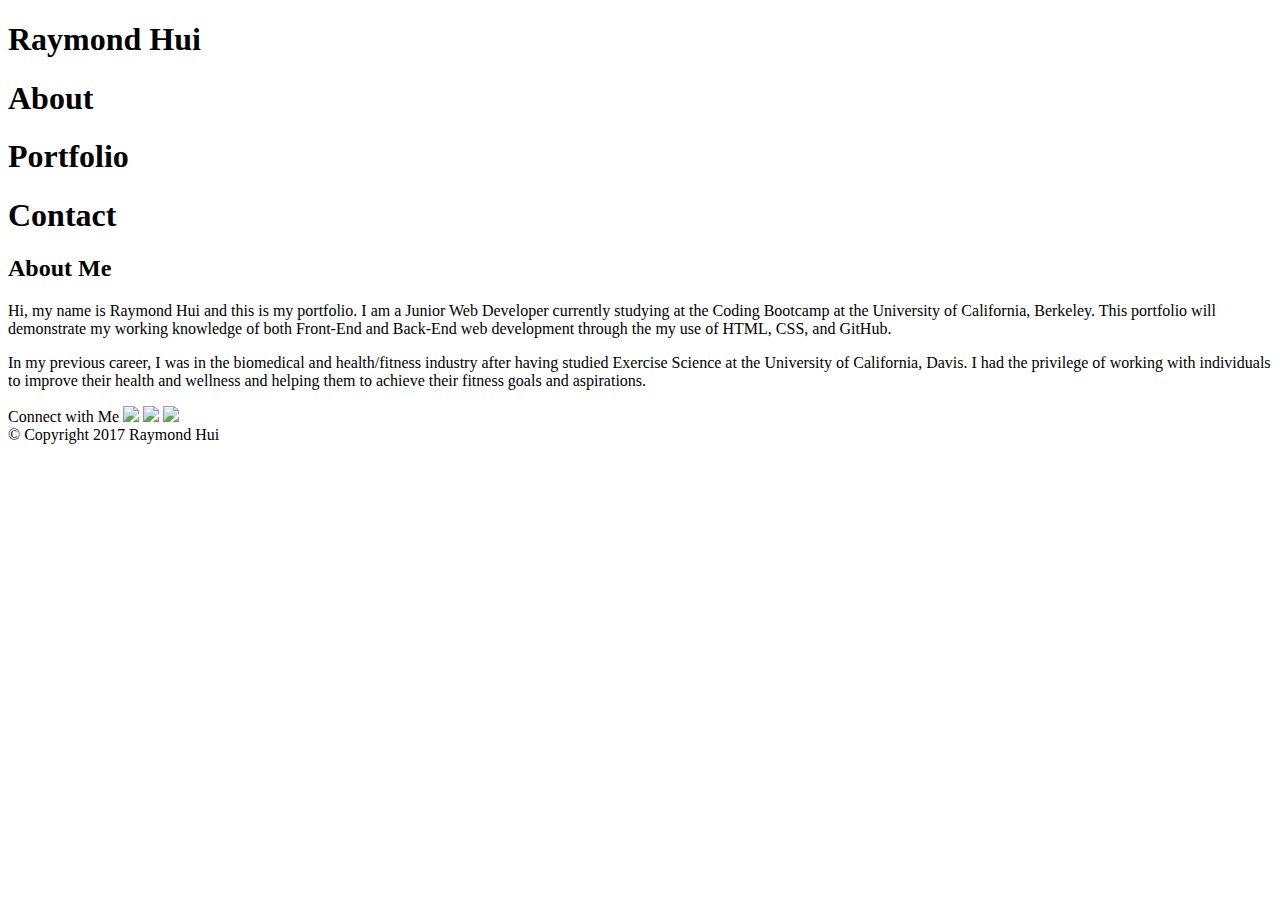
==== index.html @ 810867ad "index.html complete" ====
<!DOCTYPE html>
<html>
<head>
	<title>Basic Portfolio</title>
</head>

	<header>
		<h1>Raymond Hui</h1>

		<h1>About</h1> <h1>Portfolio</h1> <h1>Contact</h1>

	</header>


<body>
	<h2>About Me</h2>

	<p>Hi, my name is Raymond Hui and this is my portfolio. I am a Junior Web Developer currently studying at the Coding Bootcamp at the University of California, Berkeley. This portfolio will demonstrate my working knowledge of both Front-End and Back-End web development through the my use of HTML, CSS, and GitHub.</p>

	<p>In my previous career, I was in the biomedical and health/fitness industry after having studied Exercise Science at the University of California, Davis. I had the privilege of working with individuals to improve their health and wellness and helping them to achieve their fitness goals and aspirations.</p> 
</body>

<aside>Connect with Me
	<img src ="Linkedin">
	<img src ="GitHub">
	<img src ="StackOverflow">
</aside>


<footer> &copy; Copyright 2017 Raymond Hui </footer>

</html>
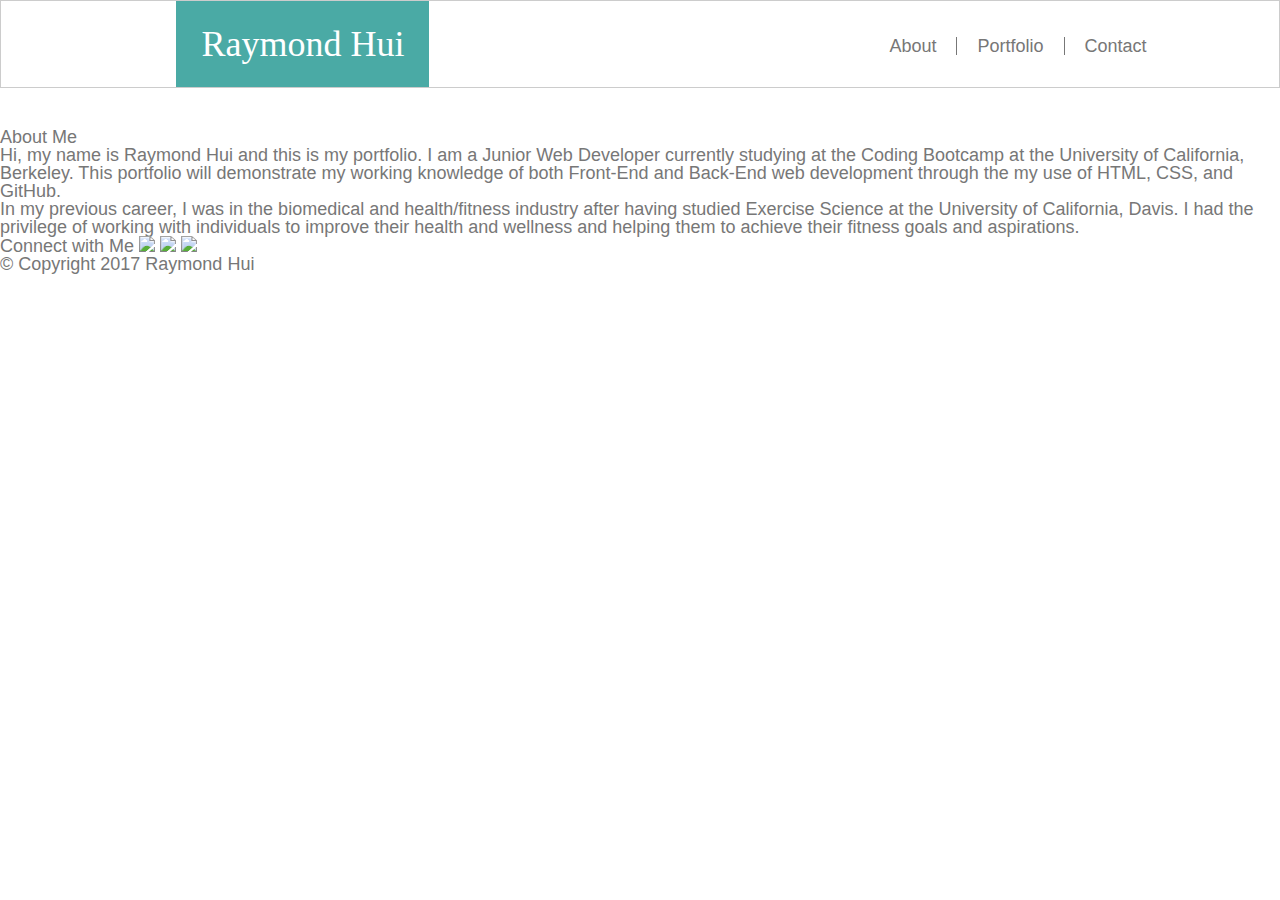
==== commit 1d95fa8c: "changes to .css" ====
--- a/index.html
+++ b/index.html
@@ -2,18 +2,24 @@
 <html>
 <head>
 	<title>Basic Portfolio</title>
+
+	<link rel="stylesheet" href="./assets/css/reset.css">
+	<link rel="stylesheet" href="./assets/css/style.css">
+
 </head>
 
 	<header>
 		<h1>Raymond Hui</h1>
 
-		<h1>About</h1> <h1>Portfolio</h1> <h1>Contact</h1>
+		<a class="about" href="#">About</a>
+		<a class="portfolio" href="#">Portfolio</a>
+		<a class="contact" href="#">Contact</a>
 
 	</header>
 
 
 <body>
-	<h2>About Me</h2>
+	<h3>About Me</h3>
 
 	<p>Hi, my name is Raymond Hui and this is my portfolio. I am a Junior Web Developer currently studying at the Coding Bootcamp at the University of California, Berkeley. This portfolio will demonstrate my working knowledge of both Front-End and Back-End web development through the my use of HTML, CSS, and GitHub.</p>
 
--- a/assets/css/style.css
+++ b/assets/css/style.css
@@ -0,0 +1,75 @@
+body{
+	font-family: 'Arial', 'Helvetica Neue', Helvetica, sans-serif;
+	font-size: 18px;
+	color:#777777;
+}
+
+header{
+	background:#ffffff;
+	padding:43px;
+	border-style: solid;
+	border-color: #cccccc;
+	border-width: 1px; 
+	margin-top: 0px;
+	position:relative;
+	font-family: 'Georgia', Times, 'Times New Roman', serif;
+	margin-bottom: 40px;
+}
+
+a{
+	text-decoration:none;
+}
+
+
+h1{
+
+	float: left;
+	font-size: 36px;
+	padding: 25px;
+	background: #4aaaa5;
+	color: white;
+	margin-left: 11.11%;
+	margin-top: -43px;
+	
+}
+
+.about{
+	font-family: 'Arial', 'Helvetica Neue', Helvetica, sans-serif;
+	font-size: 18px;
+	float:left;
+	position: relative;
+	bottom:7px;
+	left:460px;
+	color:#777777;
+
+
+
+}
+
+.portfolio{
+	font-family: 'Arial', 'Helvetica Neue', Helvetica, sans-serif;
+	float:left;
+	font-size: 18px;
+	position: relative;
+	bottom:7px;
+	left:480px;
+	padding-left: 20px;
+	padding-right: 20px;
+	border-style: solid;
+	border-left-width: 1px;
+	border-right-width: 1px;
+	color:#777777;
+
+}
+
+.contact{
+	font-family: 'Arial', 'Helvetica Neue', Helvetica, sans-serif;
+	font-size: 18px;
+	float:left;
+	position: relative;
+	bottom:7px;
+	left: 500px;
+	color:#777777;
+}
+
+
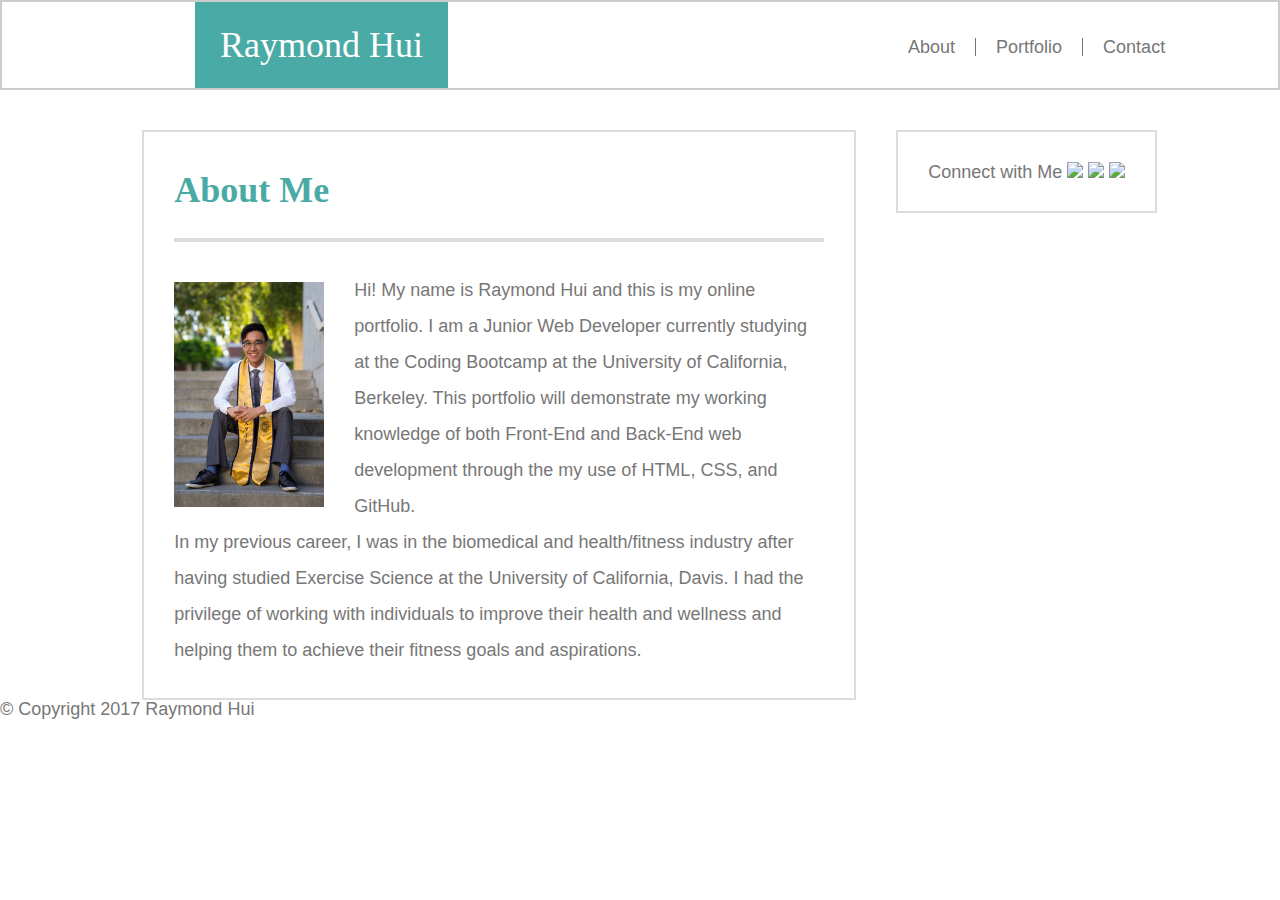
==== commit 7769a9a0: "more css work" ====
--- a/index.html
+++ b/index.html
@@ -19,11 +19,17 @@
 
 
 <body>
-	<h3>About Me</h3>
 
-	<p>Hi, my name is Raymond Hui and this is my portfolio. I am a Junior Web Developer currently studying at the Coding Bootcamp at the University of California, Berkeley. This portfolio will demonstrate my working knowledge of both Front-End and Back-End web development through the my use of HTML, CSS, and GitHub.</p>
+	<section>
+		<h3>About Me</h3>
 
-	<p>In my previous career, I was in the biomedical and health/fitness industry after having studied Exercise Science at the University of California, Davis. I had the privilege of working with individuals to improve their health and wellness and helping them to achieve their fitness goals and aspirations.</p> 
+		<img class="profile" src="./assets/images/profile.jpg" alt="Profile Image" style="width:150px; length:225px;">
+
+		<p>Hi! My name is Raymond Hui and this is my online portfolio. I am a Junior Web Developer currently studying at the Coding Bootcamp at the University of California, Berkeley. This portfolio will demonstrate my working knowledge of both Front-End and Back-End web development through the my use of HTML, CSS, and GitHub. </p>
+
+		<p>In my previous career, I was in the biomedical and health/fitness industry after having studied Exercise Science at the University of California, Davis. I had the privilege of working with individuals to improve their health and wellness and helping them to achieve their fitness goals and aspirations.</p> 
+	</section>
+
 </body>
 
 <aside>Connect with Me
--- a/assets/css/style.css
+++ b/assets/css/style.css
@@ -9,7 +9,7 @@
 	padding:43px;
 	border-style: solid;
 	border-color: #cccccc;
-	border-width: 1px; 
+	border-width: 2px; 
 	margin-top: 0px;
 	position:relative;
 	font-family: 'Georgia', Times, 'Times New Roman', serif;
@@ -28,7 +28,7 @@
 	padding: 25px;
 	background: #4aaaa5;
 	color: white;
-	margin-left: 11.11%;
+	margin-left: 150px;
 	margin-top: -43px;
 	
 }
@@ -41,8 +41,6 @@
 	bottom:7px;
 	left:460px;
 	color:#777777;
-
-
 
 }
 
@@ -72,4 +70,42 @@
 	color:#777777;
 }
 
+section{
+	float:left;
+	padding:30px;
+	margin:0 40px 0 11.11%;
+	border:2px solid #dddddd;
+	width: 650px;
+}
 
+h3{
+	font-family: 'Georgia', Times, 'Times New Roman', serif;
+	color:#4aaaa5;
+	font-size:36px;
+	font-weight:700;
+	padding-top:10px;
+	padding-bottom: 30px;
+	border-bottom: 4px solid #dddddd;
+	margin-bottom: 30px;
+
+}
+
+.profile{
+	float: left;
+	margin: 10px 30px 0px 0;
+}
+
+p{
+	line-height: 200%;
+}
+
+aside{
+	float:left;
+	padding:30px;
+	margin-left:;
+	border:2px solid #dddddd;
+}
+
+footer {
+	clear:left;
+}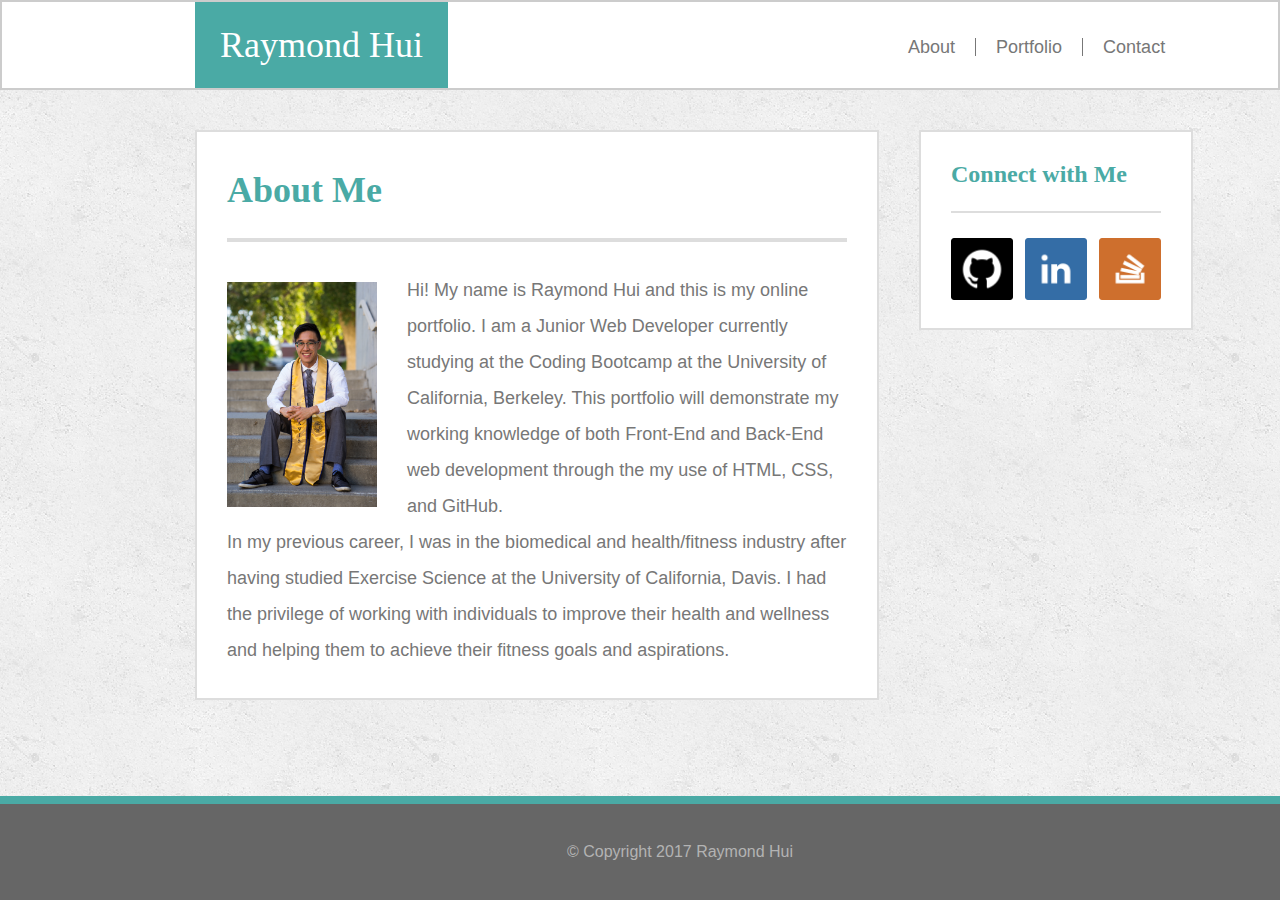
==== commit 0ad113f7: "About.html completed + style.css updated" ====
--- a/index.html
+++ b/index.html
@@ -1,21 +1,21 @@
 <!DOCTYPE html>
 <html>
 <head>
-	<title>Basic Portfolio</title>
+	<title>About</title>
 
 	<link rel="stylesheet" href="./assets/css/reset.css">
 	<link rel="stylesheet" href="./assets/css/style.css">
 
 </head>
 
-	<header>
-		<h1>Raymond Hui</h1>
+<header>
+	<h1>Raymond Hui</h1>
 
-		<a class="about" href="#">About</a>
-		<a class="portfolio" href="#">Portfolio</a>
-		<a class="contact" href="#">Contact</a>
+	<a class="about" href="#">About</a>
+	<a class="portfolio" href="#">Portfolio</a>
+	<a class="contact" href="#">Contact</a>
 
-	</header>
+</header>
 
 
 <body>
@@ -32,12 +32,25 @@
 
 </body>
 
-<aside>Connect with Me
-	<img src ="Linkedin">
-	<img src ="GitHub">
-	<img src ="StackOverflow">
+<aside>
+	<div class="connect"> Connect with Me </div>
+
+	<div id="icons">
+		<a href="https://GitHub.com" target="_blank"> 
+			<img class="github" src="./assets/images/github_icon.png" alt="GitHub Icon" style="width:62px;height:62px;">
+		</a>
+
+		<a href="https://linkedin.com" target="_blank">
+			<img class="linkedin" src="./assets/images/linkedin_icon.png" alt ="Linkedin Icon" style="width:62px;height:62px;">
+		</a>
+
+		<a href="https://stackoverflow.com" target="_blank"> 
+			<img class="stackedof" src="./assets/images/stackoverflow_icon.png" alt="StackOverflow Icon" style="width:62px;height:62px;">
+		</a>
+	</div>
 </aside>
 
+<div class=empty-space-about></div>
 
 <footer> &copy; Copyright 2017 Raymond Hui </footer>
 
--- a/assets/css/style.css
+++ b/assets/css/style.css
@@ -1,3 +1,6 @@
+html{
+	background-image: url("../images/concrete_seamless.png");
+}
 body{
 	font-family: 'Arial', 'Helvetica Neue', Helvetica, sans-serif;
 	font-size: 18px;
@@ -30,6 +33,7 @@
 	color: white;
 	margin-left: 150px;
 	margin-top: -43px;
+	font-family: 'Georgia', Times, 'Times New Roman', serif;
 	
 }
 
@@ -73,9 +77,11 @@
 section{
 	float:left;
 	padding:30px;
-	margin:0 40px 0 11.11%;
+	margin:0 40px 0 195px;
 	border:2px solid #dddddd;
-	width: 650px;
+	width: 620px;
+	background: #ffffff;
+	margin-bottom: 40px;
 }
 
 h3{
@@ -101,11 +107,100 @@
 
 aside{
 	float:left;
-	padding:30px;
 	margin-left:;
 	border:2px solid #dddddd;
-}
+	width:270px;
+	background: #ffffff;
+
+}
+
+.connect{
+	font-family: 'Georgia', Times, 'Times New Roman', serif;
+	color:#4aaaa5;
+	font-size:24px;
+	font-weight:700;
+	border-bottom:2px solid #dddddd;
+	padding: 30px 0 25px 0;
+	margin: 0 30px;
+}
+
+#icons{
+	margin: 25px 0px 25px 30px;
+
+}
+
+.linkedin{
+	margin:0 7px;
+}
+
+
+.empty-space-about{
+	padding-bottom: 730px;
+}
+
 
 footer {
+	position:fixed;
+	bottom: 0;
+	width: 100%;
 	clear:left;
-}+	text-align: center;
+	background: #666666;
+	color:#b3b3b3;
+	padding: 40px;
+	font-size: 16px;
+	border-top:8px solid #4aaaa5;
+	z-index: 2;
+	
+}
+
+.hangman-pic{
+	float:left;
+	position:relative;
+	margin-bottom: 25px;
+}
+
+.in-image{
+	font-size: 20px;
+	padding:20px;
+	text-align: center;
+	position:absolute;
+	width:260px;
+	bottom: 15px;
+	right:0;
+	z-index:1;
+
+}
+
+.rpg-game{
+	float:left;
+	position:relative;
+	margin: 0 0 25px 20px;
+
+}
+
+.trivia{
+	float:left;
+	position:relative;
+}
+
+.rutgers{
+	float:left;
+	position:relative;
+	margin: 0 0 25px 20px;
+}
+
+.rps{
+	float:left;
+	position:relative;
+}
+
+.empty-space-portfolio{
+	padding-bottom: 1050px;
+}
+
+
+
+
+
+
